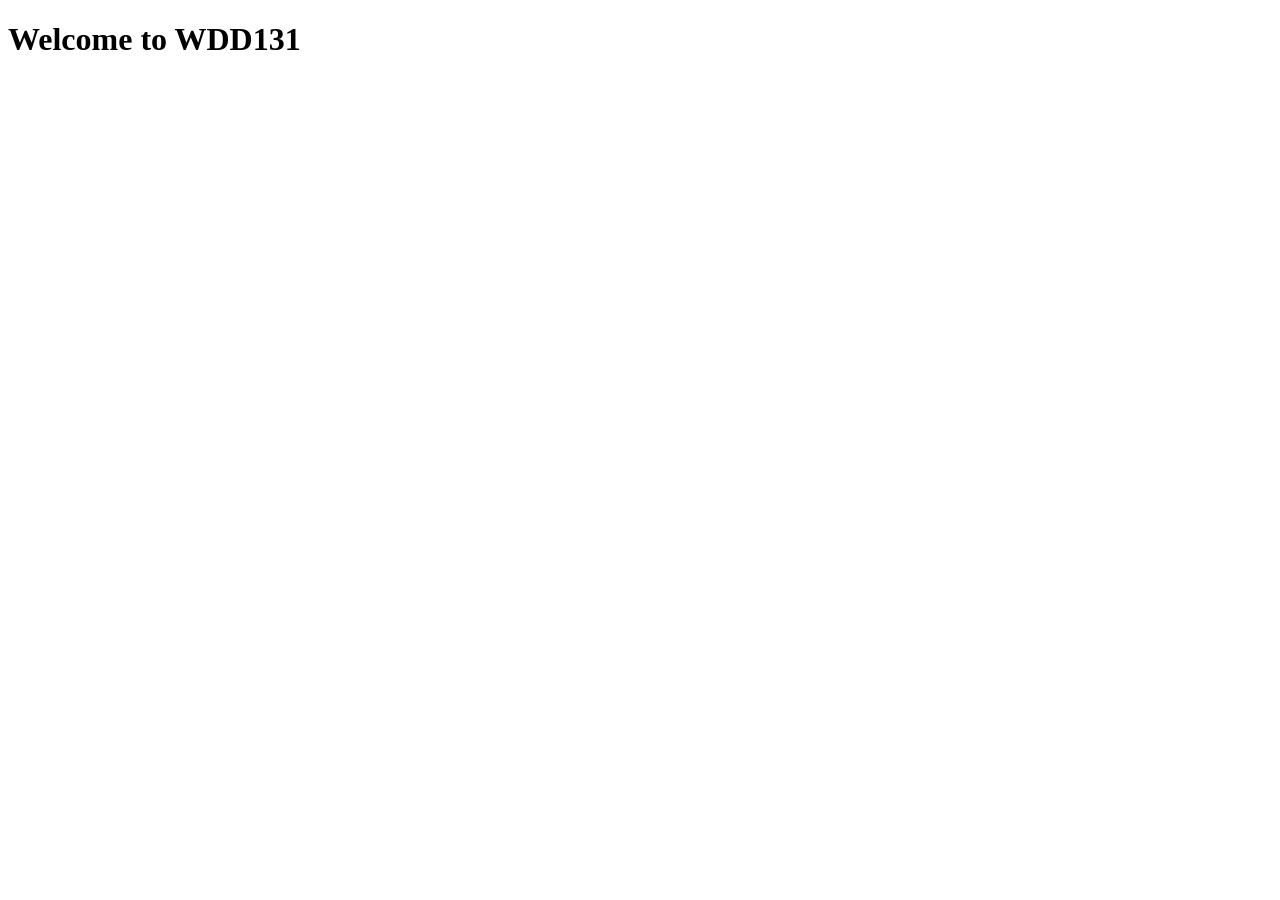
==== index.html @ cef77f16 "added a new file" ====
<!DOCTYPE html>
<html lang="en">
<head>
    <meta charset="UTF-8">
    <meta name="viewport" content="width=device-width, initial-scale=1.0">
    <title>wdd131</title>
</head>
<body>
    <h1>Welcome to WDD131</h1>
</body>
</html>
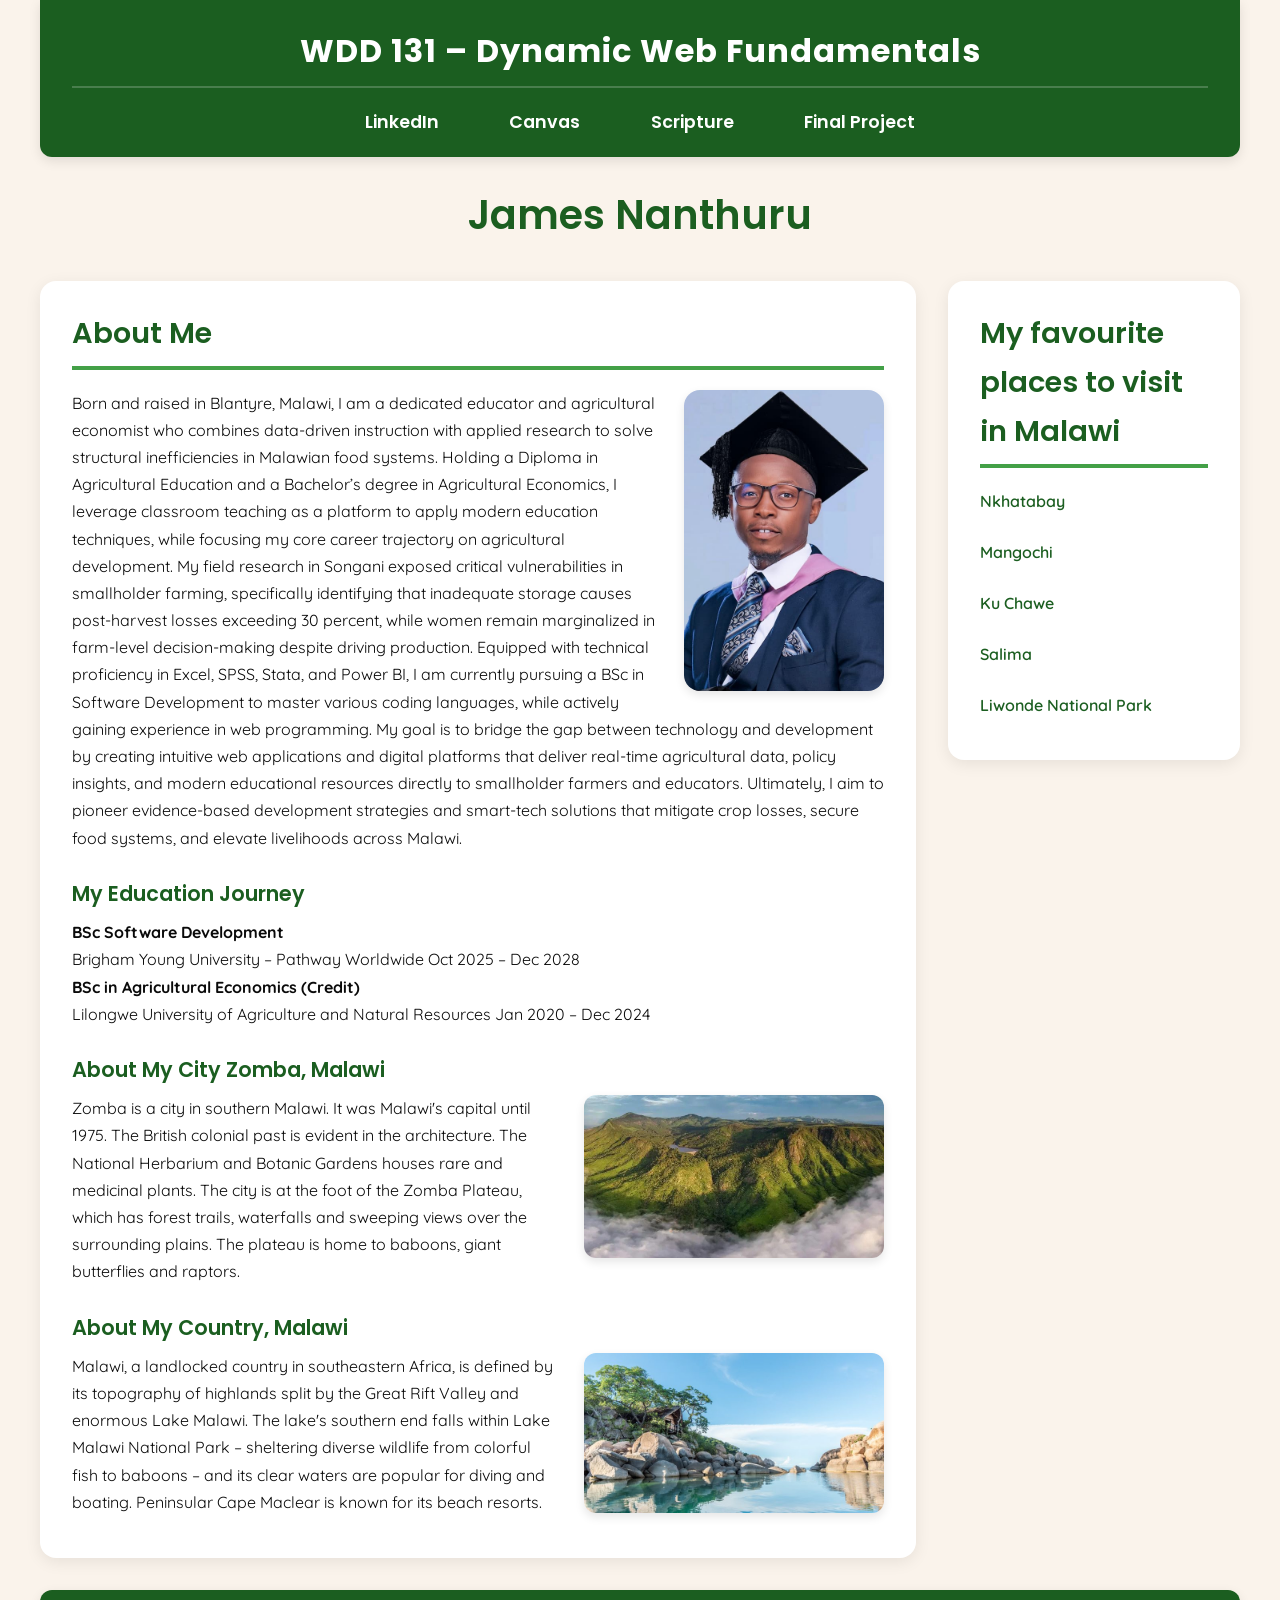
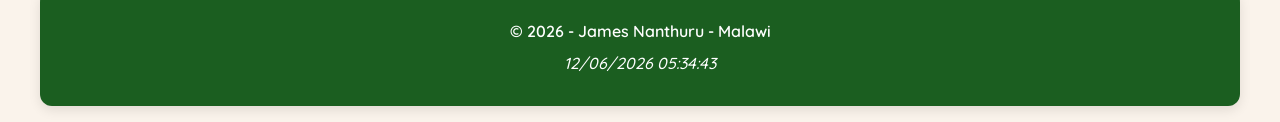
==== commit fad28568: "Homepage assignment done" ====
--- a/index.html
+++ b/index.html
@@ -1,11 +1,113 @@
 <!DOCTYPE html>
 <html lang="en">
 <head>
-    <meta charset="UTF-8">
-    <meta name="viewport" content="width=device-width, initial-scale=1.0">
-    <title>wdd131</title>
+    <meta charset="UTF-8" />
+    <meta name="viewport" content="width=device-width, initial-scale=1.0" />
+    <meta name="author" content="James Nanthuru" />
+    <meta
+      name="description"
+      content="WDD 131 – Dynamic Web Fundamentals - James Nanthuru. Personal introduction, education, software developer, economist, Zomba Malawi, favourite places to visit."
+    />
+    <title>WDD 131 – Dynamic Web Fundamentals – James Nanthuru</title>
+
+    <link rel="stylesheet" href="styles/base.css" />
+    <script src="scripts/getdates.js" defer></script>
 </head>
 <body>
-    <h1>Welcome to WDD131</h1>
+
+    <header>
+        <span id="course-title">WDD 131 – Dynamic Web Fundamentals</span>
+        <nav>
+            <a href="https://www.linkedin.com/in/james-nanthuru-34a777254/" target="_blank">LinkedIn</a>
+            <a href="https://byupw.instructure.com/" target="_blank">Canvas</a>
+            <a href="https://www.churchofjesuschrist.org/study/scriptures/nt/james/1?lang=eng&id=p5#p5" target="_blank">Scripture</a>
+            <a href="#">Final Project</a>
+        </nav>
+    </header>
+
+    <div class="main-container">
+        <h1>James Nanthuru</h1>
+
+        <main>
+            <section class="about-card">
+                <h2>About Me</h2>
+                <img src="images/james.jpg" alt="Profile picture of James Nanthuru" class="profile-pic" />
+                <p>
+                    Born and raised in Blantyre, Malawi, I am a dedicated educator and agricultural economist who combines data-driven instruction with applied research to solve structural inefficiencies in Malawian food systems. Holding a Diploma in Agricultural Education and a Bachelor’s degree in Agricultural Economics, I leverage classroom teaching as a platform to apply modern education techniques, while focusing my core career trajectory on agricultural development. My field research in Songani exposed critical vulnerabilities in smallholder farming, specifically identifying that inadequate storage causes post-harvest losses exceeding 30 percent, while women remain marginalized in farm-level decision-making despite driving production. Equipped with technical proficiency in Excel, SPSS, Stata, and Power BI, I am currently pursuing a BSc in Software Development to master various coding languages, while actively gaining experience in web programming. My goal is to bridge the gap between technology and development by creating intuitive web applications and digital platforms that deliver real-time agricultural data, policy insights, and modern educational resources directly to smallholder farmers and educators. Ultimately, I aim to pioneer evidence-based development strategies and smart-tech solutions that mitigate crop losses, secure food systems, and elevate livelihoods across Malawi.
+                </p>
+
+                <h3>My Education Journey</h3>
+                <p>
+                    <h4>BSc Software Development</h4>
+                    Brigham Young University – Pathway Worldwide Oct 2025 – Dec 2028
+                </p>
+                <p>
+                    <h4>BSc in Agricultural Economics (Credit)</h4>
+                    Lilongwe University of Agriculture and Natural Resources Jan 2020 – Dec 2024
+                </p>
+
+                <h3>About My City Zomba, Malawi</h3>
+                <img src="images/zomba.jpg" alt="Zomba, Malawi landscape" class="zomba-pic">
+                <p>
+                    Zomba is a city in southern Malawi. It was Malawi's capital until 1975. 
+                    The British colonial past is evident in the architecture. The National 
+                    Herbarium and Botanic Gardens houses rare and medicinal plants. The city 
+                    is at the foot of the Zomba Plateau, which has forest trails, waterfalls 
+                    and sweeping views over the surrounding plains. The plateau is home to 
+                    baboons, giant butterflies and raptors.
+                </p>
+
+                <h3>About My Country, Malawi</h3>
+                <p>
+                    <img src="images/malawi.jpg" alt="Blantyre, Malawi landscape" class="malawi-pic">
+                    Malawi, a landlocked country in southeastern Africa, is defined by its 
+                    topography of highlands split by the Great Rift Valley and enormous Lake 
+                    Malawi. The lake's southern end falls within Lake Malawi National Park – 
+                    sheltering diverse wildlife from colorful fish to baboons – and its clear 
+                    waters are popular for diving and boating. Peninsular Cape Maclear is 
+                    known for its beach resorts.
+                </p>
+            </section>
+
+            <section class="places-card">
+                <h2>My favourite places to visit in Malawi</h2>
+                <ul>
+                    <li>
+                        <a href="https://www.tripadvisor.com/Tourism-g479210-Nkhata_Bay_Northern_Region-Vacations.html" target="_blank">
+                            Nkhatabay
+                        </a>
+                    </li>
+                    <li>
+                        <a href="https://en.wikipedia.org/wiki/Mangochi" target="_blank">
+                            Mangochi
+                        </a>
+                    </li>
+                    <li>
+                        <a href="https://www.malawianstyle.com/blog/malawi-lodges/ku-chawe-inn/" target="_blank">
+                            Ku Chawe
+                        </a>
+                    </li>
+                    <li>
+                        <a href="https://www.malawitourism.com/regions/central-malawi/salima-senga-bay/" target="_blank">
+                            Salima
+                        </a>
+                    </li>
+                    <li>
+                        <a href="https://ukuri.travel/places/liwonde-national-park" target="_blank">
+                            Liwonde National Park
+                        </a>
+                    </li>
+                </ul>
+            </section>
+        </main>
+    </div>
+
+    <footer>
+        <p>
+            &copy; <span id="currentyear"></span> - James Nanthuru - Malawi
+        </p>
+        <p id="lastModified"></p>
+    </footer>
+
 </body>
 </html>
--- a/styles/base.css
+++ b/styles/base.css
@@ -0,0 +1,288 @@
+@import url('https://fonts.googleapis.com/css2?family=Poppins:wght@400;600;700&family=Quicksand:wght@400;600&display=swap');
+
+* {
+    margin: 0;
+    padding: 0;
+    box-sizing: border-box;
+}
+
+body {
+    font-family: 'Quicksand', sans-serif;
+    background-color: #FAF3EB;
+    color: #0A0A0A;
+    line-height: 1.7;
+    padding: 0 1rem;
+}
+
+.main-container {
+    max-width: 1200px;
+    margin: 0 auto;
+}
+
+h1, h2, h3, nav a {
+    font-family: 'Poppins', sans-serif;
+    font-weight: 600;
+}
+
+h1 {
+    font-size: 2.5rem;
+    color: #1B5E20;
+    text-align: center;
+    margin: 1.5rem 0 2rem 0;
+    width: 100%;
+}
+
+h2 {
+    font-size: 1.8rem;
+    color: #1B5E20;
+    border-bottom: 4px solid #43A047;
+    padding-bottom: 0.5rem;
+    margin-bottom: 1.2rem;
+}
+
+h3 {
+    font-size: 1.3rem;
+    color: #1B5E20;
+    margin-top: 1.5rem;
+    margin-bottom: 0.5rem;
+}
+
+header {
+    background-color: #1B5E20;
+    padding: 1.5rem 2rem 0.5rem 2rem;
+    border-radius: 0 0 12px 12px;
+    box-shadow: 0 4px 12px rgba(0, 0, 0, 0.1);
+    max-width: 1200px;
+    margin: 0 auto;
+}
+
+#course-title {
+    display: block;
+    text-align: center;
+    font-family: 'Poppins', sans-serif;
+    font-size: 2rem;
+    font-weight: 700;
+    color: #ffffff;
+    letter-spacing: 1px;
+    padding-bottom: 0.5rem;
+}
+
+nav {
+    display: flex;
+    justify-content: center;
+    flex-wrap: wrap;
+    gap: 1rem 2rem;
+    padding: 0.8rem 0 0.3rem 0;
+    border-top: 2px solid rgba(255, 255, 255, 0.2);
+}
+
+nav a {
+    color: #ffffff;
+    text-decoration: none;
+    font-size: 1.1rem;
+    font-weight: 600;
+    padding: 0.4rem 1.2rem;
+    border-radius: 30px;
+    background-color: transparent;
+}
+
+nav a:hover {
+    background-color: #ffffff;
+    color: #1B5E20;
+    transform: translateY(-2px);
+    box-shadow: 0 4px 10px rgba(0, 0, 0, 0.15);
+}
+
+main {
+    max-width: 1200px;
+    margin: 0 auto;
+    display: grid;
+    grid-template-columns: 3fr 1fr;
+    gap: 2rem;
+    align-items: start;
+}
+
+.about-card {
+    grid-column: 1 / 2;
+    background-color: #ffffff;
+    border-radius: 16px;
+    padding: 1.8rem 2rem;
+    box-shadow: 0 4px 16px rgba(0, 0, 0, 0.08);
+    transition: box-shadow 0.3s ease;
+}
+
+.about-card:hover {
+    box-shadow: 0 8px 24px rgba(0, 0, 0, 0.12);
+}
+
+.places-card {
+    grid-column: 2 / 3;
+    background-color: #ffffff;
+    border-radius: 16px;
+    padding: 1.8rem 2rem;
+    box-shadow: 0 4px 16px rgba(0, 0, 0, 0.08);
+}
+
+.places-card:hover {
+    box-shadow: 0 8px 24px rgba(0, 0, 0, 0.12);
+}
+
+.profile-pic {
+    float: right;
+    margin: 0 0 1rem 1.5rem;
+    width: 200px;
+    height: auto;
+    border-radius: 16px;
+    box-shadow: 0 4px 10px rgba(0, 0, 0, 0.1);
+}
+
+.zomba-pic {
+    float: right;
+    margin: 0 0 1rem 1.5rem;
+    width: 300px;
+    height: auto;
+    border-radius: 12px;
+    box-shadow: 0 4px 10px rgba(0, 0, 0, 0.1);
+}
+
+.malawi-pic {
+    float: right;
+    margin: 0 0 1rem 1.5rem;
+    width: 300px;
+    height: auto;
+    border-radius: 12px;
+    box-shadow: 0 4px 10px rgba(0, 0, 0, 0.1);
+}
+
+.card p {
+    overflow: hidden;
+}
+
+.places-card ul {
+    list-style-type: none;
+    padding: 0;
+}
+
+.places-card ul li {
+    margin-bottom: 0.75rem;
+    padding-bottom: 0.75rem;
+}
+
+.places-card ul li:last-child {
+    border-bottom: none;
+    margin-bottom: 0;
+}
+
+.places-card ul li a {
+    color: #1B5E20;
+    text-decoration: none;
+    font-weight: 600;
+    display: inline-block;
+}
+
+.places-card ul li a:hover {
+    color: #2E7D32;
+    padding-left: 6px;
+}
+
+footer {
+    max-width: 1200px;
+    margin: 2rem auto 1rem auto;
+    background-color: #1B5E20;
+    color: #ffffff;
+    text-align: center;
+    padding: 1.5rem 2rem;
+    border-radius: 12px;
+    box-shadow: 0 4px 12px rgba(0, 0, 0, 0.1);
+}
+
+footer p {
+    font-family: 'Quicksand', sans-serif;
+    font-size: 1rem;
+    margin: 0.3rem 0;
+}
+
+footer p:first-child {
+    font-weight: 600;
+}
+
+#lastModified {
+    font-size: 1rem;
+    font-weight: 500;
+    font-style: italic;
+    color: #ffffff;
+}
+
+@media (max-width: 900px) {
+    main {
+        grid-template-columns: 1fr;
+        gap: 1.5rem;
+    }
+
+    .about-card {
+        grid-column: 1 / 2;
+    }
+
+    .places-card {
+        grid-column: 1 / 2;
+    }
+
+    nav {
+        gap: 0.5rem 1rem;
+    }
+
+    nav a {
+        font-size: 0.95rem;
+        padding: 0.3rem 0.8rem;
+    }
+
+    #course-title {
+        font-size: 1.5rem;
+    }
+
+    .profile-pic {
+        float: none;
+        display: block;
+        margin: 0 auto 1rem auto;
+        width: 120px;
+    }
+
+    .zomba-pic {
+        float: none;
+        display: block;
+        margin: 0 auto 1rem auto;
+        width: 100%;
+        max-width: 300px;
+    }
+
+    .about-card {
+        padding: 1.2rem;
+    }
+
+    .places-card {
+        padding: 1.2rem;
+    }
+
+    h1 {
+        font-size: 2rem;
+    }
+}
+
+@media (max-width: 480px) {
+    header {
+        padding: 1rem;
+    }
+
+    #course-title {
+        font-size: 1.2rem;
+    }
+
+    nav a {
+        font-size: 0.8rem;
+        padding: 0.2rem 0.6rem;
+    }
+
+    .places-card ul li a {
+        font-size: 0.9rem;
+    }
+}
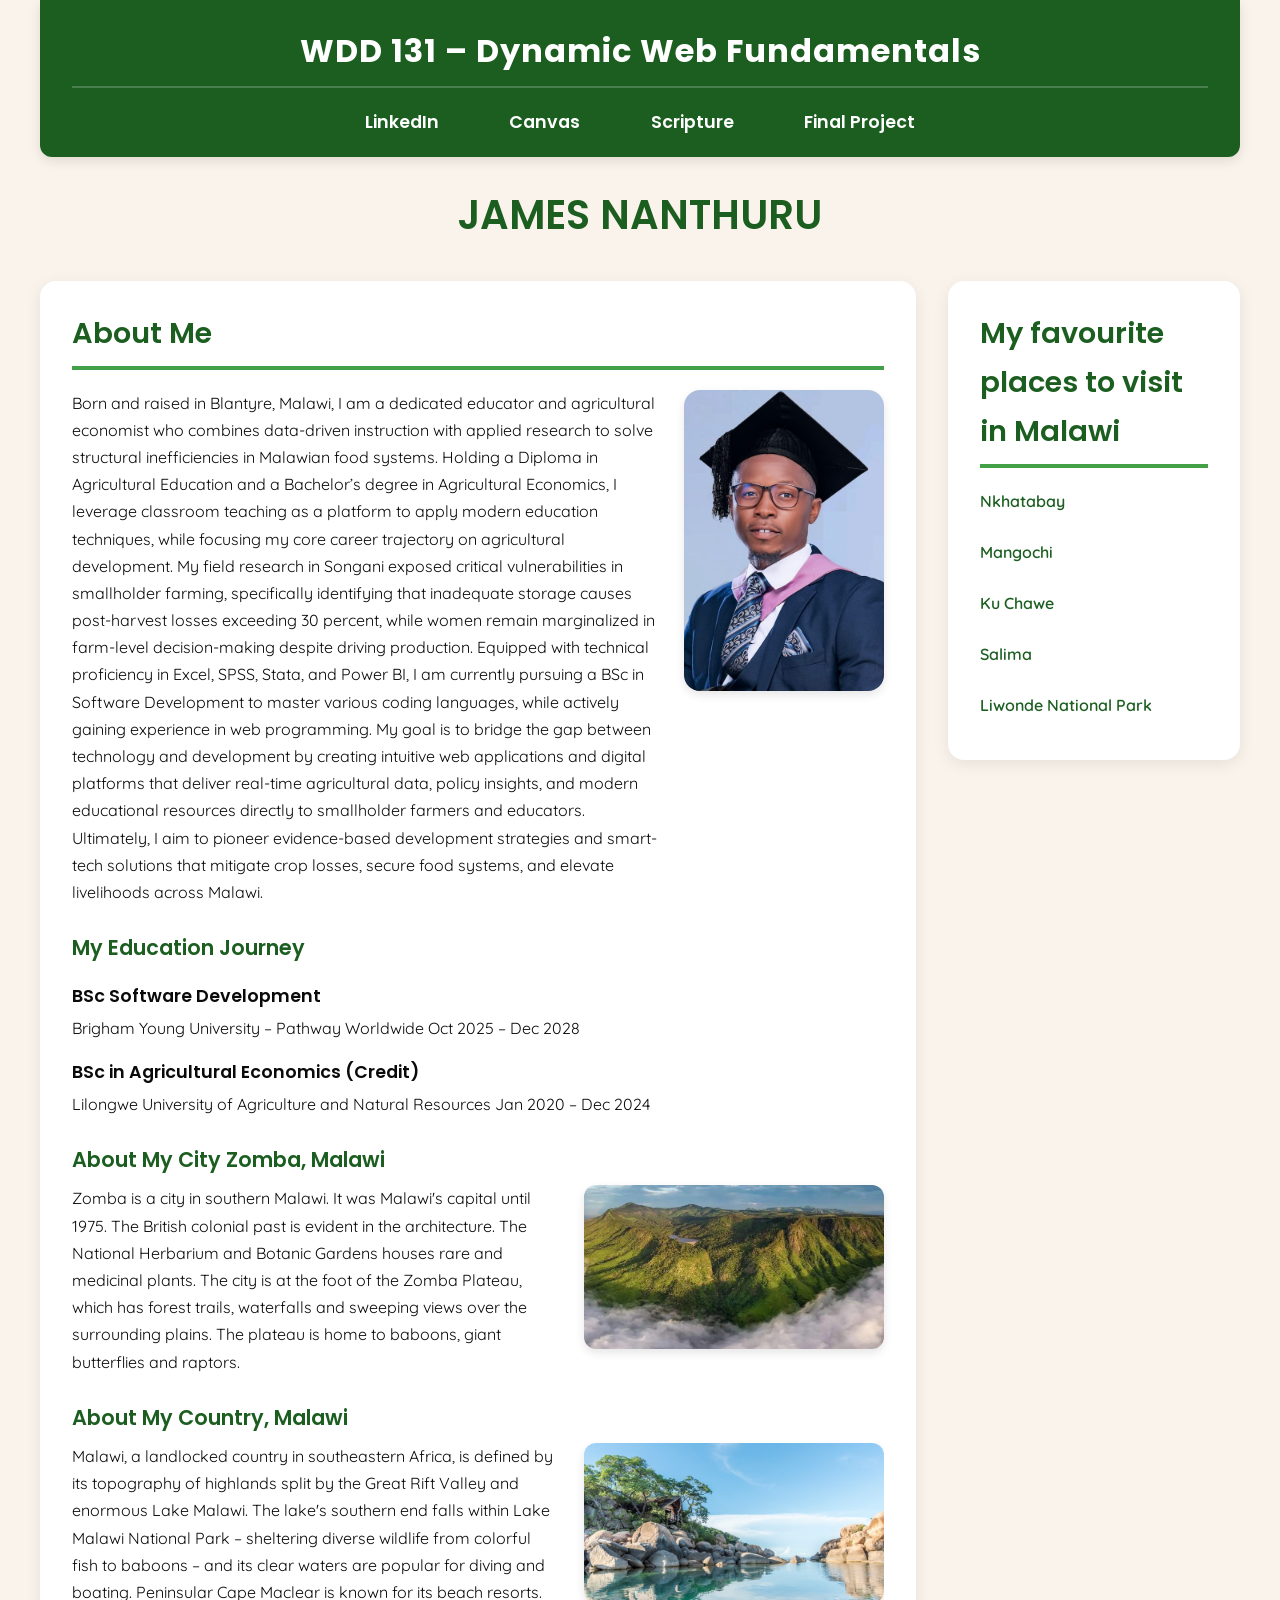
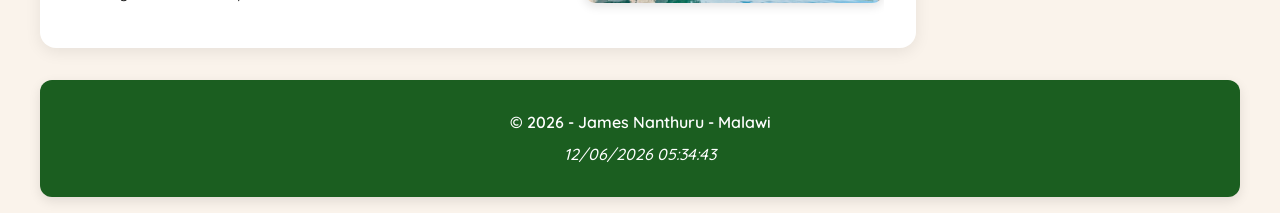
==== commit d5797f3f: "Edited for assignment" ====
--- a/index.html
+++ b/index.html
@@ -9,6 +9,11 @@
       content="WDD 131 – Dynamic Web Fundamentals - James Nanthuru. Personal introduction, education, software developer, economist, Zomba Malawi, favourite places to visit."
     />
     <title>WDD 131 – Dynamic Web Fundamentals – James Nanthuru</title>
+
+    <!-- Google Fonts: preconnect and stylesheet links -->
+    <link rel="preconnect" href="https://fonts.googleapis.com">
+    <link rel="preconnect" href="https://fonts.gstatic.com" crossorigin>
+    <link href="https://fonts.googleapis.com/css2?family=Poppins:wght@400;600;700&family=Quicksand:wght@400;600&display=swap" rel="stylesheet">
 
     <link rel="stylesheet" href="styles/base.css" />
     <script src="scripts/getdates.js" defer></script>
@@ -26,10 +31,10 @@
     </header>
 
     <div class="main-container">
-        <h1>James Nanthuru</h1>
+        <h1>JAMES NANTHURU</h1>
 
         <main>
-            <section class="about-card">
+            <section class="card about-card">
                 <h2>About Me</h2>
                 <img src="images/james.jpg" alt="Profile picture of James Nanthuru" class="profile-pic" />
                 <p>
@@ -37,12 +42,12 @@
                 </p>
 
                 <h3>My Education Journey</h3>
+                    <h4>BSc Software Development</h4>
                 <p>
-                    <h4>BSc Software Development</h4>
                     Brigham Young University – Pathway Worldwide Oct 2025 – Dec 2028
                 </p>
+                    <h4>BSc in Agricultural Economics (Credit)</h4>
                 <p>
-                    <h4>BSc in Agricultural Economics (Credit)</h4>
                     Lilongwe University of Agriculture and Natural Resources Jan 2020 – Dec 2024
                 </p>
 
@@ -69,7 +74,7 @@
                 </p>
             </section>
 
-            <section class="places-card">
+            <section class="card places-card">
                 <h2>My favourite places to visit in Malawi</h2>
                 <ul>
                     <li>
--- a/styles/base.css
+++ b/styles/base.css
@@ -1,5 +1,3 @@
-@import url('https://fonts.googleapis.com/css2?family=Poppins:wght@400;600;700&family=Quicksand:wght@400;600&display=swap');
-
 * {
     margin: 0;
     padding: 0;
@@ -19,7 +17,7 @@
     margin: 0 auto;
 }
 
-h1, h2, h3, nav a {
+h1, h2, h3, h4, nav a {
     font-family: 'Poppins', sans-serif;
     font-weight: 600;
 }
@@ -45,6 +43,13 @@
     color: #1B5E20;
     margin-top: 1.5rem;
     margin-bottom: 0.5rem;
+}
+
+h4 {
+    font-size: 1.1rem;
+    color: #0A0A0A;
+    margin-top: 1rem;
+    margin-bottom: 0.2rem;
 }
 
 header {
@@ -83,6 +88,7 @@
     font-weight: 600;
     padding: 0.4rem 1.2rem;
     border-radius: 30px;
+    transition: all 0.3s ease;
     background-color: transparent;
 }
 
@@ -102,8 +108,8 @@
     align-items: start;
 }
 
-.about-card {
-    grid-column: 1 / 2;
+
+.card {
     background-color: #ffffff;
     border-radius: 16px;
     padding: 1.8rem 2rem;
@@ -111,21 +117,19 @@
     transition: box-shadow 0.3s ease;
 }
 
-.about-card:hover {
+.card:hover {
     box-shadow: 0 8px 24px rgba(0, 0, 0, 0.12);
+}
+
+
+.about-card {
+    grid-column: 1 / 2;
 }
 
 .places-card {
     grid-column: 2 / 3;
-    background-color: #ffffff;
-    border-radius: 16px;
-    padding: 1.8rem 2rem;
-    box-shadow: 0 4px 16px rgba(0, 0, 0, 0.08);
-}
-
-.places-card:hover {
-    box-shadow: 0 8px 24px rgba(0, 0, 0, 0.12);
-}
+}
+
 
 .profile-pic {
     float: right;
@@ -158,6 +162,7 @@
     overflow: hidden;
 }
 
+
 .places-card ul {
     list-style-type: none;
     padding: 0;
@@ -177,6 +182,7 @@
     color: #1B5E20;
     text-decoration: none;
     font-weight: 600;
+    transition: color 0.3s ease, padding-left 0.3s ease;
     display: inline-block;
 }
 
@@ -184,6 +190,7 @@
     color: #2E7D32;
     padding-left: 6px;
 }
+
 
 footer {
     max-width: 1200px;
@@ -240,14 +247,9 @@
         font-size: 1.5rem;
     }
 
-    .profile-pic {
-        float: none;
-        display: block;
-        margin: 0 auto 1rem auto;
-        width: 120px;
-    }
-
-    .zomba-pic {
+    .profile-pic,
+    .zomba-pic,
+    .malawi-pic {
         float: none;
         display: block;
         margin: 0 auto 1rem auto;
@@ -255,11 +257,7 @@
         max-width: 300px;
     }
 
-    .about-card {
-        padding: 1.2rem;
-    }
-
-    .places-card {
+    .card {
         padding: 1.2rem;
     }
 
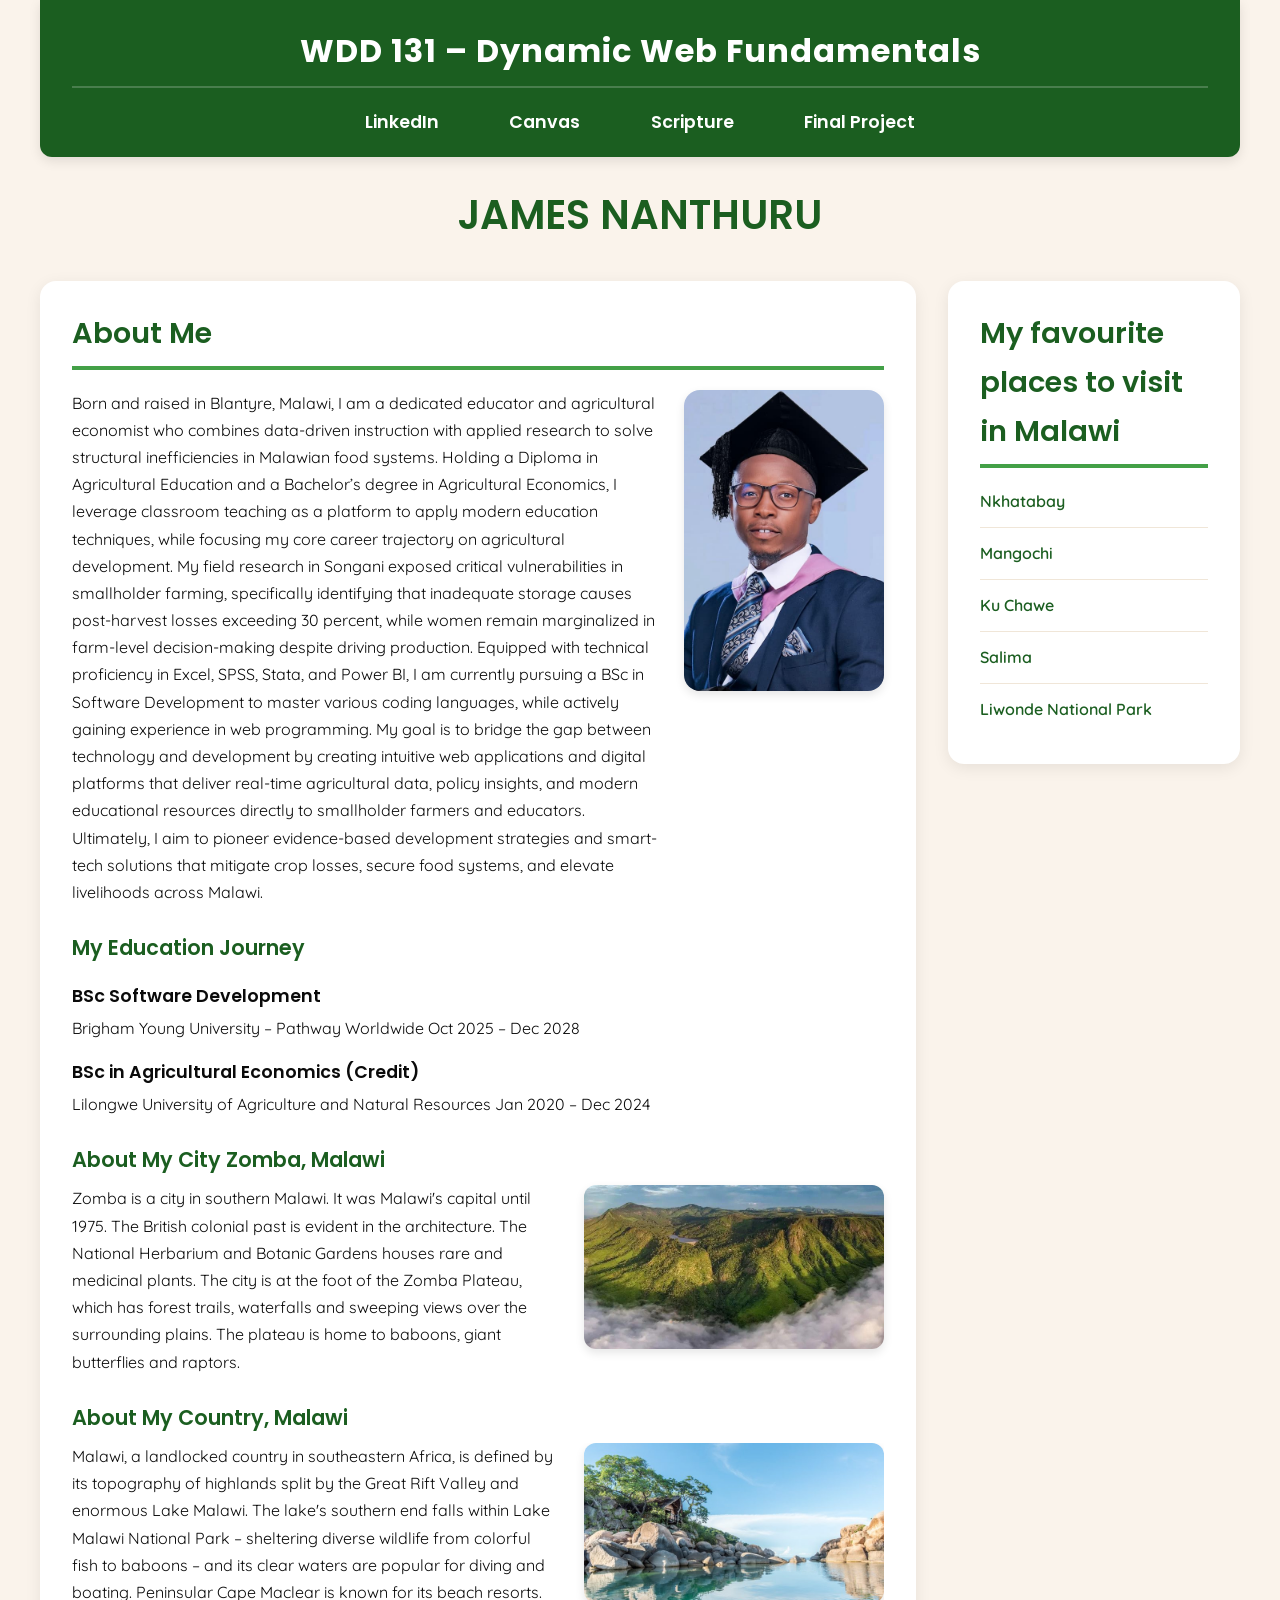
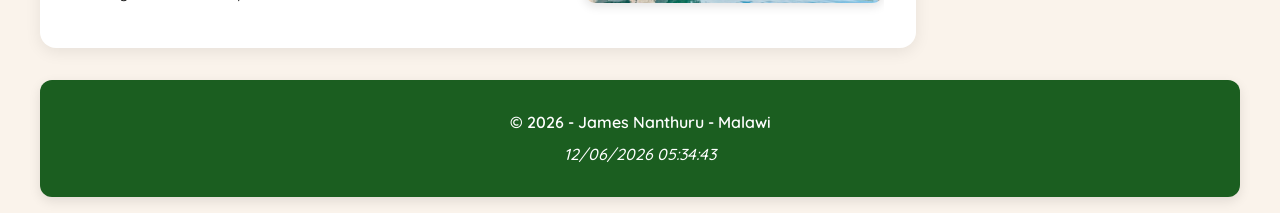
==== commit e20aba3c: "Last commit on this assigment" ====
--- a/index.html
+++ b/index.html
@@ -2,20 +2,18 @@
 <html lang="en">
 <head>
     <meta charset="UTF-8" />
-    <meta name="viewport" content="width=device-width, initial-scale=1.0" />
-    <meta name="author" content="James Nanthuru" />
+    <meta name="viewport" content="width=device-width, initial-scale=1.0">
+    <meta name="author" content="James Nanthuru">
     <meta
       name="description"
-      content="WDD 131 – Dynamic Web Fundamentals - James Nanthuru. Personal introduction, education, software developer, economist, Zomba Malawi, favourite places to visit."
-    />
+      content="WDD 131 – Dynamic Web Fundamentals - James Nanthuru. Personal introduction, education, software developer, economist, Zomba Malawi, favourite places to visit.">
     <title>WDD 131 – Dynamic Web Fundamentals – James Nanthuru</title>
 
-    <!-- Google Fonts: preconnect and stylesheet links -->
     <link rel="preconnect" href="https://fonts.googleapis.com">
     <link rel="preconnect" href="https://fonts.gstatic.com" crossorigin>
     <link href="https://fonts.googleapis.com/css2?family=Poppins:wght@400;600;700&family=Quicksand:wght@400;600&display=swap" rel="stylesheet">
 
-    <link rel="stylesheet" href="styles/base.css" />
+    <link rel="stylesheet" href="styles/base.css">
     <script src="scripts/getdates.js" defer></script>
 </head>
 <body>
--- a/styles/base.css
+++ b/styles/base.css
@@ -1,3 +1,18 @@
+:root {
+    --green-dark: #1B5E20;
+    --green-medium: #43A047;
+    --green-light: #2E7D32;
+    --sand-light: #FAF3EB;
+    --white: #ffffff;
+    --black: #0A0A0A;
+    --border-light: #f0e6d8;
+    --shadow-card: rgba(0, 0, 0, 0.08);
+    --shadow-card-hover: rgba(0, 0, 0, 0.12);
+    --shadow-heavy: rgba(0, 0, 0, 0.15);
+    --shadow-image: rgba(0, 0, 0, 0.1);
+    --shadow-header: rgba(0, 0, 0, 0.1);
+}
+
 * {
     margin: 0;
     padding: 0;
@@ -6,8 +21,8 @@
 
 body {
     font-family: 'Quicksand', sans-serif;
-    background-color: #FAF3EB;
-    color: #0A0A0A;
+    background-color: var(--sand-light);
+    color: var(--black);
     line-height: 1.7;
     padding: 0 1rem;
 }
@@ -24,7 +39,7 @@
 
 h1 {
     font-size: 2.5rem;
-    color: #1B5E20;
+    color: var(--green-dark);
     text-align: center;
     margin: 1.5rem 0 2rem 0;
     width: 100%;
@@ -32,31 +47,31 @@
 
 h2 {
     font-size: 1.8rem;
-    color: #1B5E20;
-    border-bottom: 4px solid #43A047;
+    color: var(--green-dark);
+    border-bottom: 4px solid var(--green-medium);
     padding-bottom: 0.5rem;
     margin-bottom: 1.2rem;
 }
 
 h3 {
     font-size: 1.3rem;
-    color: #1B5E20;
+    color: var(--green-dark);
     margin-top: 1.5rem;
     margin-bottom: 0.5rem;
 }
 
 h4 {
     font-size: 1.1rem;
-    color: #0A0A0A;
+    color: var(--black);
     margin-top: 1rem;
     margin-bottom: 0.2rem;
 }
 
 header {
-    background-color: #1B5E20;
+    background-color: var(--green-dark);
     padding: 1.5rem 2rem 0.5rem 2rem;
     border-radius: 0 0 12px 12px;
-    box-shadow: 0 4px 12px rgba(0, 0, 0, 0.1);
+    box-shadow: 0 4px 12px var(--shadow-header);
     max-width: 1200px;
     margin: 0 auto;
 }
@@ -67,7 +82,7 @@
     font-family: 'Poppins', sans-serif;
     font-size: 2rem;
     font-weight: 700;
-    color: #ffffff;
+    color: var(--white);
     letter-spacing: 1px;
     padding-bottom: 0.5rem;
 }
@@ -82,7 +97,7 @@
 }
 
 nav a {
-    color: #ffffff;
+    color: var(--white);
     text-decoration: none;
     font-size: 1.1rem;
     font-weight: 600;
@@ -93,10 +108,10 @@
 }
 
 nav a:hover {
-    background-color: #ffffff;
-    color: #1B5E20;
+    background-color: var(--white);
+    color: var(--green-dark);
     transform: translateY(-2px);
-    box-shadow: 0 4px 10px rgba(0, 0, 0, 0.15);
+    box-shadow: 0 4px 10px var(--shadow-heavy);
 }
 
 main {
@@ -108,19 +123,17 @@
     align-items: start;
 }
 
-
 .card {
-    background-color: #ffffff;
+    background-color: var(--white);
     border-radius: 16px;
     padding: 1.8rem 2rem;
-    box-shadow: 0 4px 16px rgba(0, 0, 0, 0.08);
+    box-shadow: 0 4px 16px var(--shadow-card);
     transition: box-shadow 0.3s ease;
 }
 
 .card:hover {
-    box-shadow: 0 8px 24px rgba(0, 0, 0, 0.12);
-}
-
+    box-shadow: 0 8px 24px var(--shadow-card-hover);
+}
 
 .about-card {
     grid-column: 1 / 2;
@@ -129,7 +142,6 @@
 .places-card {
     grid-column: 2 / 3;
 }
-
 
 .profile-pic {
     float: right;
@@ -137,7 +149,7 @@
     width: 200px;
     height: auto;
     border-radius: 16px;
-    box-shadow: 0 4px 10px rgba(0, 0, 0, 0.1);
+    box-shadow: 0 4px 10px var(--shadow-image);
 }
 
 .zomba-pic {
@@ -146,7 +158,7 @@
     width: 300px;
     height: auto;
     border-radius: 12px;
-    box-shadow: 0 4px 10px rgba(0, 0, 0, 0.1);
+    box-shadow: 0 4px 10px var(--shadow-image);
 }
 
 .malawi-pic {
@@ -155,13 +167,12 @@
     width: 300px;
     height: auto;
     border-radius: 12px;
-    box-shadow: 0 4px 10px rgba(0, 0, 0, 0.1);
+    box-shadow: 0 4px 10px var(--shadow-image);
 }
 
 .card p {
     overflow: hidden;
 }
-
 
 .places-card ul {
     list-style-type: none;
@@ -170,6 +181,7 @@
 
 .places-card ul li {
     margin-bottom: 0.75rem;
+    border-bottom: 1px solid var(--border-light);
     padding-bottom: 0.75rem;
 }
 
@@ -179,7 +191,7 @@
 }
 
 .places-card ul li a {
-    color: #1B5E20;
+    color: var(--green-dark);
     text-decoration: none;
     font-weight: 600;
     transition: color 0.3s ease, padding-left 0.3s ease;
@@ -187,20 +199,19 @@
 }
 
 .places-card ul li a:hover {
-    color: #2E7D32;
+    color: var(--green-light);
     padding-left: 6px;
 }
 
-
 footer {
     max-width: 1200px;
     margin: 2rem auto 1rem auto;
-    background-color: #1B5E20;
-    color: #ffffff;
+    background-color: var(--green-dark);
+    color: var(--white);
     text-align: center;
     padding: 1.5rem 2rem;
     border-radius: 12px;
-    box-shadow: 0 4px 12px rgba(0, 0, 0, 0.1);
+    box-shadow: 0 4px 12px var(--shadow-header);
 }
 
 footer p {
@@ -217,7 +228,7 @@
     font-size: 1rem;
     font-weight: 500;
     font-style: italic;
-    color: #ffffff;
+    color: var(--white);
 }
 
 @media (max-width: 900px) {
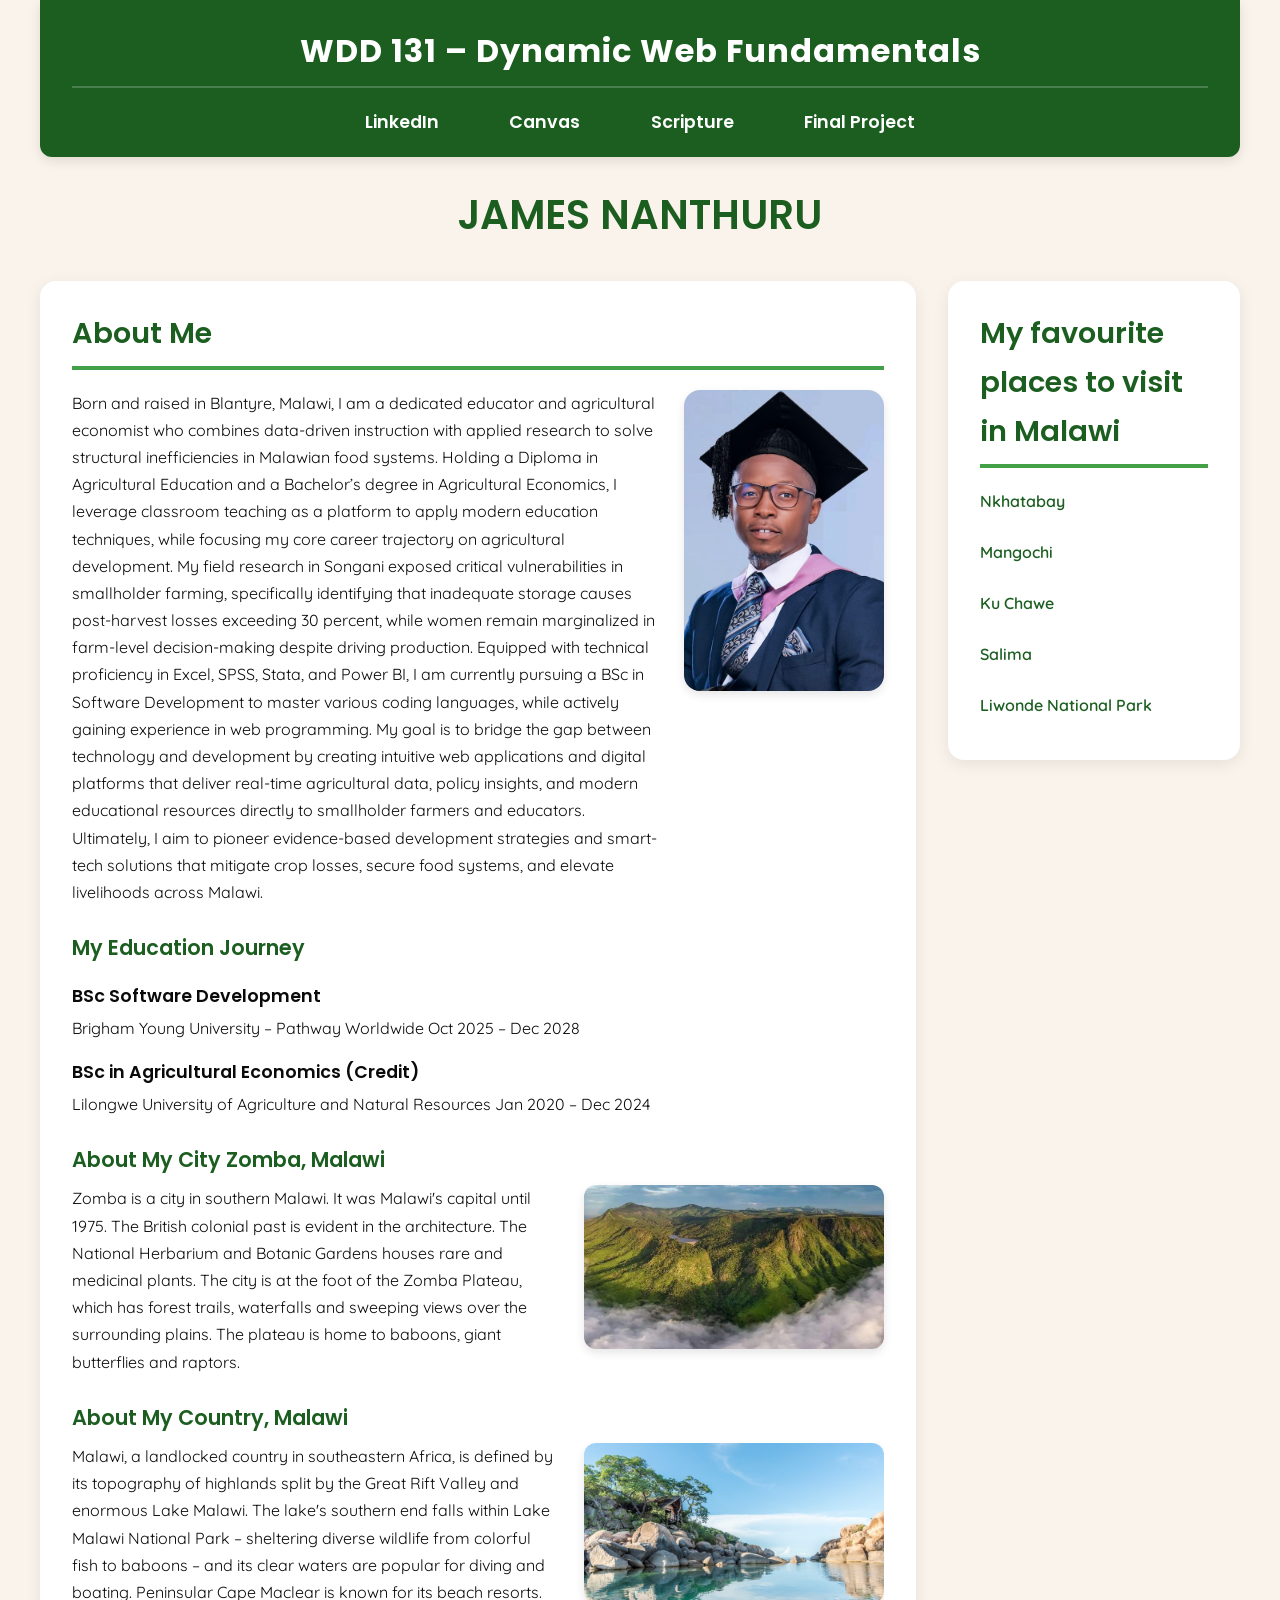
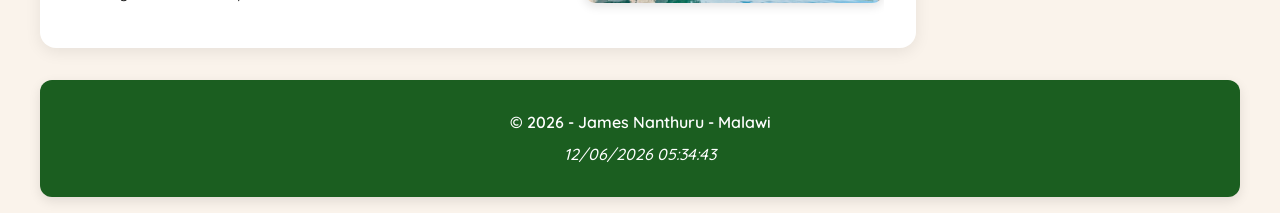
==== commit 4b8b86c9: "Fix img tag formatting in About Me section" ====
--- a/index.html
+++ b/index.html
@@ -34,7 +34,7 @@
         <main>
             <section class="card about-card">
                 <h2>About Me</h2>
-                <img src="images/james.jpg" alt="Profile picture of James Nanthuru" class="profile-pic" />
+                <img src="images/james.jpg" alt="Profile picture of James Nanthuru" class="profile-pic">
                 <p>
                     Born and raised in Blantyre, Malawi, I am a dedicated educator and agricultural economist who combines data-driven instruction with applied research to solve structural inefficiencies in Malawian food systems. Holding a Diploma in Agricultural Education and a Bachelor’s degree in Agricultural Economics, I leverage classroom teaching as a platform to apply modern education techniques, while focusing my core career trajectory on agricultural development. My field research in Songani exposed critical vulnerabilities in smallholder farming, specifically identifying that inadequate storage causes post-harvest losses exceeding 30 percent, while women remain marginalized in farm-level decision-making despite driving production. Equipped with technical proficiency in Excel, SPSS, Stata, and Power BI, I am currently pursuing a BSc in Software Development to master various coding languages, while actively gaining experience in web programming. My goal is to bridge the gap between technology and development by creating intuitive web applications and digital platforms that deliver real-time agricultural data, policy insights, and modern educational resources directly to smallholder farmers and educators. Ultimately, I aim to pioneer evidence-based development strategies and smart-tech solutions that mitigate crop losses, secure food systems, and elevate livelihoods across Malawi.
                 </p>
@@ -113,4 +113,4 @@
     </footer>
 
 </body>
-</html>+</html>
--- a/styles/base.css
+++ b/styles/base.css
@@ -181,7 +181,6 @@
 
 .places-card ul li {
     margin-bottom: 0.75rem;
-    border-bottom: 1px solid var(--border-light);
     padding-bottom: 0.75rem;
 }
 
@@ -294,4 +293,4 @@
     .places-card ul li a {
         font-size: 0.9rem;
     }
-}+}
